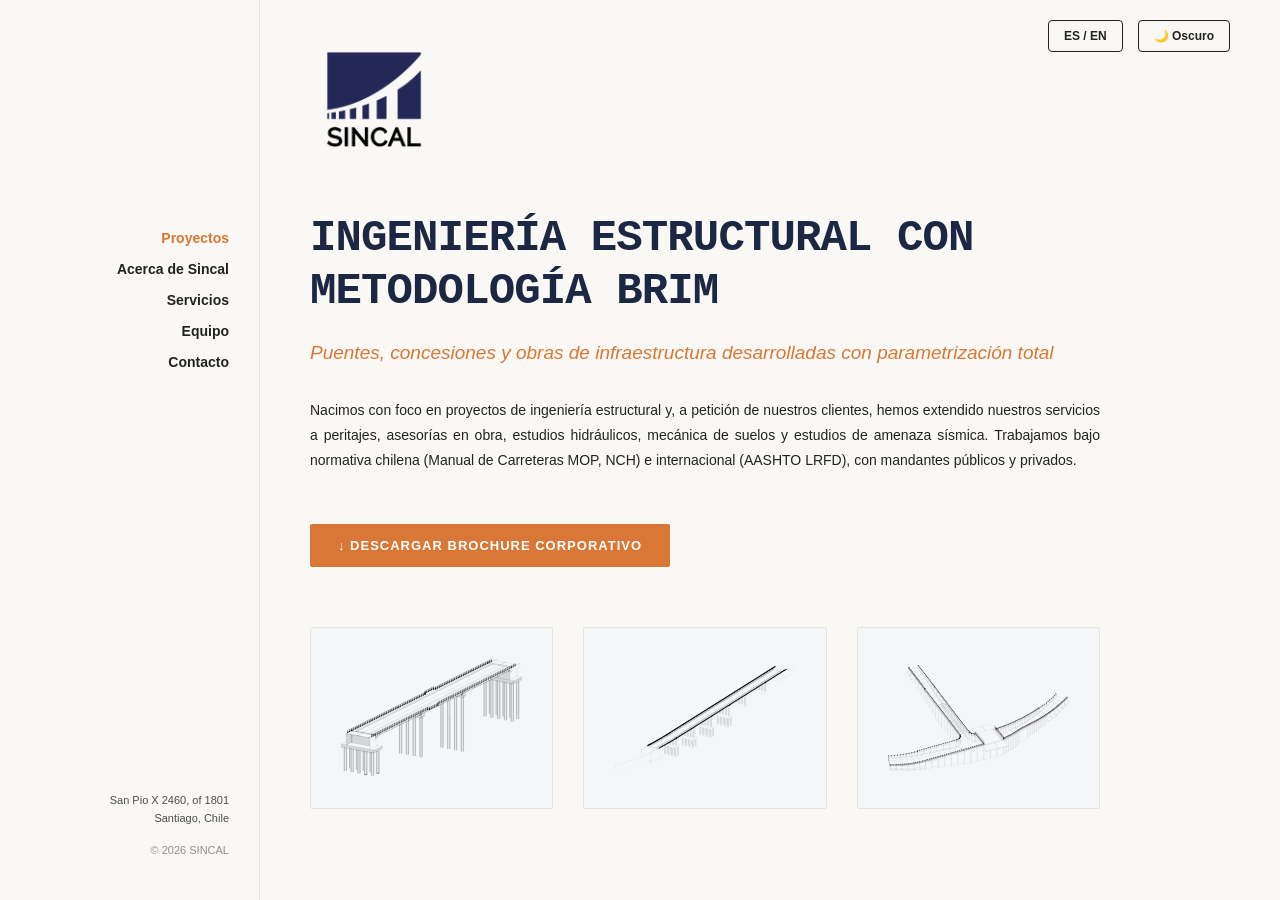
==== index.html @ b27a0371 "Actualiza recursos estáticos en caché" ====
<!DOCTYPE html>
<html lang="es">
<head>
    <meta charset="UTF-8">
    <meta name="viewport" content="width=device-width, initial-scale=1.0">
    <title>SINCAL – Ingeniería</title>
    <link rel="stylesheet" href="styles.css?v=20260826-3">
    <link rel="icon" type="image/png" href="Sincal.png">

    <style>
        /* Botón Brochure */
        .btn-descarga {
            display: inline-flex;
            align-items: center;
            background-color: var(--color-acento);
            color: white;
            padding: 14px 28px;
            text-decoration: none;
            font-weight: 600;
            font-size: 13px;
            border-radius: 2px;
            transition: all 0.3s ease;
            margin-top: 15px;
            text-transform: uppercase;
            letter-spacing: 1px;
        }
        .btn-descarga:hover {
            background-color: var(--color-principal);
            color: white;
            transform: translateY(-3px);
            box-shadow: 0 6px 15px rgba(0,0,0,0.15);
        }

        /* 1. Tarjetas de Proyectos */
        .proyecto-card img {
            background-color: #f4f6f8; 
            cursor: zoom-in; 
            transition: opacity 0.3s ease;
            padding: 30px; 
            box-sizing: border-box; 
            object-fit: contain; 
        }
        .proyecto-card img:hover {
            opacity: 0.85;
        }

        /* 2. Estilos del Modal (Lightbox) */
        .modal-visor {
            display: none; 
            position: fixed; 
            z-index: 9999; 
            left: 0; 
            top: 0; 
            width: 100%; 
            height: 100%; 
            background-color: rgba(0, 0, 0, 0.85); 
            backdrop-filter: blur(4px);
            align-items: center;
            justify-content: center;
        }
        
        .modal-contenido-svg {
            width: 90%;
            max-width: 1400px;
            height: 85vh;
            background-color: #f4f6f8; 
            border-radius: 4px;
            padding: 40px;
            box-shadow: 0 10px 25px rgba(0,0,0,0.5);
            display: flex;
            align-items: center;
            justify-content: center;
            overflow: hidden; 
            position: relative; 
        }
        
        @keyframes fadeElegante {
            from { opacity: 0; }
            to { opacity: 1; }
        }

        /* Contenedor SVG */
        #contenedor-svg-inyeccion {
            width: 100%;
            height: 100%;
            display: flex;
            align-items: center;
            justify-content: center;
        }

        #contenedor-svg-inyeccion svg, 
        #contenedor-svg-inyeccion img {
            width: 100%;
            height: 100%;
            opacity: 0; 
            animation: fadeElegante 0.8s ease-in-out forwards;
            cursor: grab; 
        }

        /* --- 3. PANEL DE ESPECIFICACIONES TÉCNICAS --- */
        .specs-panel {
            position: absolute;
            left: 0;
            top: 0;
            bottom: 0;
            width: 35%; 
            background: linear-gradient(to right, #f4f6f8 0%, #f4f6f8 70%, rgba(244, 246, 248, 0) 100%);
            z-index: 10;
            padding: 50px 40px;
            box-sizing: border-box;
            border-top-left-radius: 4px;
            border-bottom-left-radius: 4px;
            display: flex;
            flex-direction: column;
            pointer-events: none; 
        }

        .specs-content {
            pointer-events: auto; 
            max-width: 85%; 
            color: #1C2843;
            font-family: var(--font-sans);
            display: flex;
            flex-direction: column;
            height: 100%;
        }

        .specs-content h3 {
            margin: 0 0 20px 0;
            font-size: 1.25rem;
            text-transform: uppercase;
            letter-spacing: 0.5px;
            border-bottom: 2px solid var(--color-acento);
            padding-bottom: 8px;
            flex-shrink: 0; 
        }

        /* Zona de desplazamiento invisible */
        .specs-scroll-area {
            flex-grow: 1; 
            overflow-y: auto; 
            padding-right: 15px; 
            scrollbar-width: none; 
            -ms-overflow-style: none; 
        }

        .specs-scroll-area::-webkit-scrollbar {
            display: none;
        }

        .specs-list {
            list-style: none;
            padding: 0;
            margin: 0;
        }

        .specs-list li {
            margin-bottom: 12px;
            font-size: 0.9rem;
            line-height: 1.5;
            border-bottom: 1px dashed rgba(28, 40, 67, 0.1);
            padding-bottom: 6px;
        }

        .specs-list strong {
            color: var(--color-acento);
        }

        /* INSTRUCCIÓN DE ZOOM */
        .instruccion-zoom {
            position: absolute;
            bottom: 30px;
            left: calc(35% + 32.5%); 
            transform: translateX(-50%);
            font-family: var(--font-sans);
            font-size: 12px;
            text-align: center; 
            color: var(--color-principal); 
            opacity: 0.75; 
            pointer-events: none; 
            z-index: 15;
            display: none; 
        }

        /* --- NUEVO: FLECHAS DE GALERÍA --- */
        .nav-arrow {
            position: fixed;
            top: 50%;
            transform: translateY(-50%);
            background: transparent;
            color: #f1f1f1;
            border: none;
            font-size: 60px;
            cursor: pointer;
            z-index: 10000;
            transition: color 0.3s ease, transform 0.3s ease;
            padding: 20px;
        }
        .nav-arrow:hover {
            color: var(--color-acento);
            transform: translateY(-50%) scale(1.1);
        }
        .prev-arrow { left: 2%; }
        .next-arrow { right: 2%; }

        /* UI Textos */
        .cargando-texto {
            font-family: var(--font-sans);
            color: #1C2843;
            font-weight: 600;
            font-size: 1.2rem;
            animation: pulse 1s infinite alternate;
        }
        @keyframes pulse {
            from { opacity: 0.5; }
            to { opacity: 1; }
        }

        .cerrar-modal {
            position: absolute;
            top: 20px;
            right: 35px;
            color: #f1f1f1;
            font-size: 40px;
            font-weight: 600;
            cursor: pointer;
            background: transparent;
            border: 0;
            padding: 0;
            line-height: 1;
            transition: 0.3s;
            z-index: 10000;
        }
        .cerrar-modal:hover {
            color: var(--color-acento);
        }

        @media (max-width: 650px) {
            .modal-contenido-svg {
                width: 100%;
                height: 100dvh;
                padding: 16px;
                border-radius: 0;
            }

            #contenedor-svg-inyeccion {
                align-items: flex-start;
                padding-top: 40px;
            }

            #contenedor-svg-inyeccion svg,
            #contenedor-svg-inyeccion img {
                height: 55%;
            }

            .specs-panel {
                height: 42%;
                padding: 18px 16px;
            }

            .specs-content h3 {
                font-size: 1rem;
                margin-bottom: 10px;
            }

            .nav-arrow {
                top: 36%;
                font-size: 34px;
                padding: 8px;
            }

            .cerrar-modal {
                top: 12px;
                right: 18px;
                font-size: 34px;
            }
        }
    </style>
</head>
<body>

    <div class="top-controls">
        <button class="btn-control" id="lang-toggle">ES / EN</button>
        <button class="btn-control" id="theme-toggle">🌙 Oscuro</button>
    </div>

    <aside class="sidebar">
        <div class="sidebar-top">
            <!-- NUEVO BOTÓN HAMBURGUESA -->
            <button class="hamburger-btn" id="btn-hamburger">☰ MENÚ</button>
            
            <nav>
                <ul id="menu-principal">
                    <li><a href="index.html" class="activo" data-es="Proyectos" data-en="Projects">Proyectos</a></li>
                    <li><a href="acerca.html" data-es="Acerca de Sincal" data-en="About Sincal">Acerca de Sincal</a></li>
                    <li><a href="servicios.html" data-es="Servicios" data-en="Services">Servicios</a></li>
                    <li><a href="equipo.html" data-es="Equipo" data-en="Team">Equipo</a></li>
                    <li><a href="contacto.html" data-es="Contacto" data-en="Contact">Contacto</a></li>
                </ul>
            </nav>
        </div>
        
        <div class="sidebar-bottom">
            <p data-es="San Pio X 2460, of 1801<br>Santiago, Chile" data-en="2460 San Pio X, Suite 1801<br>Santiago, Chile">San Pio X 2460, of 1801<br>Santiago, Chile</p>
            <p class="copyright">&copy; 2026 SINCAL</p>
        </div>
    </aside>

    <main class="contenido-principal">
        <div class="logo-container" id="proyectos">
            <a href="index.html">
                <img src="Sincal.png" alt="Logo SINCAL" class="logo-main">
            </a>
        </div>

        <section class="home-intro">
            <h2 data-es="Ingeniería estructural con metodología BrIM" data-en="Structural engineering with BrIM methodology">Ingeniería estructural con metodología BrIM</h2>
            <p class="bajada" data-es="Puentes, concesiones y obras de infraestructura desarrolladas con parametrización total" data-en="Bridges, concessions, and infrastructure works developed with total parameterization">Puentes, concesiones y obras de infraestructura desarrolladas con parametrización total</p>
            <p data-es="Nacimos con foco en proyectos de ingeniería estructural y, a petición de nuestros clientes, hemos extendido nuestros servicios a peritajes, asesorías en obra, estudios hidráulicos, mecánica de suelos y estudios de amenaza sísmica. Trabajamos bajo normativa chilena (Manual de Carreteras MOP, NCH) e internacional (AASHTO LRFD), con mandantes públicos y privados." data-en="We were born with a focus on structural engineering projects and, at the request of our clients, we have extended our services to expert reports, on-site consulting, hydraulic studies, soil mechanics, and seismic hazard studies. We work under Chilean (MOP Highway Manual, NCH) and international (AASHTO LRFD) regulations, with public and private clients.">Nacimos con foco en proyectos de ingeniería estructural y, a petición de nuestros clientes, hemos extendido nuestros servicios a peritajes, asesorías en obra, estudios hidráulicos, mecánica de suelos y estudios de amenaza sísmica. Trabajamos bajo normativa chilena (Manual de Carreteras MOP, NCH) e internacional (AASHTO LRFD), con mandantes públicos y privados.</p>
            <div style="margin-top: 35px; margin-bottom: 20px;">
                <a href="brochure.pdf" target="_blank" rel="noopener noreferrer" class="btn-descarga"><span data-es="↓ Descargar Brochure Corporativo" data-en="↓ Download Corporate Brochure">↓ Descargar Brochure Corporativo</span></a>
            </div>
        </section>

        <section><div class="grid-proyectos" id="contenedor-proyectos"></div></section>
    </main>

    <div id="visor-proyectos" class="modal-visor" role="dialog" aria-modal="true" aria-label="Visor de proyectos">
        <button class="cerrar-modal" id="btn-cerrar-modal" type="button" aria-label="Cerrar visor">&times;</button>
        
        <button class="nav-arrow prev-arrow" id="btn-prev" type="button" aria-label="Proyecto anterior">&#10094;</button>
        <button class="nav-arrow next-arrow" id="btn-next" type="button" aria-label="Proyecto siguiente">&#10095;</button>

        <div class="modal-contenido-svg">
            <div id="contenedor-svg-inyeccion"></div>
            
            <div class="specs-panel" id="specs-panel">
                <div class="specs-content" id="specs-content-area">
                    <h3 data-es="ESPECIFICACIONES TÉCNICAS" data-en="TECHNICAL SPECIFICATIONS">ESPECIFICACIONES TÉCNICAS</h3>
                    <div class="specs-scroll-area">
                        <ul class="specs-list" id="lista-especificaciones">
                        </ul>
                    </div>
                </div>
            </div>

            <div class="instruccion-zoom" id="instruccion-zoom">
                <span data-es="(Acercar con la rueda del mouse y mover manteniendo presionado el click izquierdo)" data-en="(Zoom in with mouse wheel and pan by holding down left click)">(Acercar con la rueda del mouse y mover manteniendo presionado el click izquierdo)</span>
            </div>
            
        </div>
    </div>

    <script>
        // MODO OSCURO CON MEMORIA
        const themeToggleBtn = document.getElementById('theme-toggle');
        const body = document.body;
        if (localStorage.getItem('theme') === 'dark') { body.classList.add('dark-mode'); themeToggleBtn.innerHTML = '☀️ Claro'; }
        themeToggleBtn.addEventListener('click', () => { body.classList.toggle('dark-mode'); localStorage.setItem('theme', body.classList.contains('dark-mode') ? 'dark' : 'light'); themeToggleBtn.innerHTML = body.classList.contains('dark-mode') ? '☀️ Claro' : '🌙 Oscuro'; });

        // IDIOMA CON MEMORIA
        const langToggleBtn = document.getElementById('lang-toggle');
        let currentLang = localStorage.getItem('lang') || 'es';
        function aplicarIdioma(lang) {
            langToggleBtn.innerHTML = lang === 'en' ? 'EN / ES' : 'ES / EN';
            document.querySelectorAll('[data-es][data-en]').forEach(el => { el.innerHTML = el.getAttribute(`data-${lang}`); });
        }
        aplicarIdioma(currentLang);
        langToggleBtn.addEventListener('click', () => { currentLang = currentLang === 'es' ? 'en' : 'es'; localStorage.setItem('lang', currentLang); aplicarIdioma(currentLang); cargarProyectos(); });

        // --- SISTEMA DE ZOOM DINÁMICO Y PANEO ---
        let zoomScale = 0.63;
        let isDragging = false;
        let startX, startY, translateX = 100, translateY = 0;
        
        // --- VARIABLES GLOBALES DE GALERÍA ---
        let proyectosGlobales = [];
        let indiceActual = 0;

        function resetZoom() {
            zoomScale = 0.63;
            translateX = 100;
            translateY = 0;
        }
        
        const modal = document.getElementById('visor-proyectos');
        const contenedorSvg = document.getElementById('contenedor-svg-inyeccion');
        const specsPanel = document.getElementById('specs-panel');
        const listaSpecs = document.getElementById('lista-especificaciones');
        const instruccionZoom = document.getElementById('instruccion-zoom');
        const btnCerrar = document.getElementById('btn-cerrar-modal');
        const btnPrev = document.getElementById('btn-prev');
        const btnNext = document.getElementById('btn-next');

        // Aislar scroll del panel lateral
        const specsContentArea = document.getElementById('specs-content-area');
        specsContentArea.addEventListener('wheel', (e) => { e.stopPropagation(); });

        // Evento rueda para zoom dinámico hacia la posición del ratón
        contenedorSvg.addEventListener('wheel', (e) => {
            e.preventDefault(); 
            const elemento = contenedorSvg.firstElementChild;
            if (!elemento || elemento.tagName === 'SPAN') return;
            const rect = contenedorSvg.getBoundingClientRect();
            const centerX = rect.left + rect.width / 2, centerY = rect.top + rect.height / 2;
            const mouseX = e.clientX - centerX, mouseY = e.clientY - centerY;
            const pointX = (mouseX - translateX) / zoomScale, pointY = (mouseY - translateY) / zoomScale;
            let newScale = zoomScale + (e.deltaY > 0 ? -0.15 : 0.15);
            newScale = Math.max(0.3, Math.min(newScale, 20)); 
            if (newScale !== zoomScale) {
                zoomScale = newScale;
                translateX = mouseX - pointX * zoomScale; translateY = mouseY - pointY * zoomScale;
                elemento.style.transform = `translate(${translateX}px, ${translateY}px) scale(${zoomScale})`;
            }
        }, { passive: false });

        // Arrastre manual (Paneo)
        contenedorSvg.addEventListener('mousedown', (e) => {
            const elemento = contenedorSvg.firstElementChild;
            if (!elemento || elemento.tagName === 'SPAN') return;
            isDragging = true; startX = e.clientX - translateX; startY = e.clientY - translateY;
            elemento.style.cursor = 'grabbing';
        });
        window.addEventListener('mouseup', () => { isDragging = false; const el = contenedorSvg.firstElementChild; if (el && el.tagName !== 'SPAN') el.style.cursor = 'grab'; });
        window.addEventListener('mousemove', (e) => {
            if (!isDragging) return;
            const elemento = contenedorSvg.firstElementChild;
            if (!elemento || elemento.tagName === 'SPAN') return;
            e.preventDefault();
            translateX = e.clientX - startX; translateY = e.clientY - startY;
            elemento.style.transform = `translate(${translateX}px, ${translateY}px) scale(${zoomScale})`;
        });

        function crearMensaje(contenedor, mensaje, clase = '') {
            contenedor.replaceChildren();
            const elemento = document.createElement('span');
            elemento.className = clase;
            elemento.textContent = mensaje;
            contenedor.append(elemento);
            return elemento;
        }

        function crearEspecificacion(texto) {
            const item = document.createElement('li');
            const separador = texto.indexOf(':');
            if (separador > -1) {
                const clave = document.createElement('strong');
                clave.textContent = `${texto.slice(0, separador).trim()}:`;
                item.append(clave, ` ${texto.slice(separador + 1).trim()}`);
            } else {
                item.textContent = texto;
            }
            return item;
        }

        function esRutaProyectoValida(ruta) {
            return typeof ruta === 'string'
                && /^img\/finalizados\/[\w .-]+\.(svg|png|jpe?g|webp)$/i.test(ruta);
        }

        // LÓGICA RECEPTORA: AHORA RECIBE EL ÍNDICE DEL PROYECTO
        async function abrirVisor(index) {
            indiceActual = index;
            const proyecto = proyectosGlobales[index];
            const rutaImagen = proyecto.imagen;
            const esVectorial = rutaImagen.toLowerCase().endsWith('.svg');
            
            // Lógica de visualización de botones (Oculta extremos)
            btnPrev.style.display = indiceActual > 0 ? 'block' : 'none';
            btnNext.style.display = indiceActual < proyectosGlobales.length - 1 ? 'block' : 'none';

            resetZoom(); 
            modal.style.display = 'flex';
            
            if (esVectorial) {
                specsPanel.style.display = 'flex';
                instruccionZoom.style.display = 'block'; 
                crearMensaje(
                    contenedorSvg,
                    currentLang === 'en' ? 'Loading technical drawing...' : 'Cargando plano técnico...',
                    'cargando-texto'
                );
                const rutaTxt = rutaImagen.replace('img', 'txt').replace('.svg', '.txt');
                listaSpecs.replaceChildren();

                try {
                    const resTxt = await fetch(rutaTxt);
                    if (resTxt.ok) {
                        const textoRaw = await resTxt.text();
                        const lineas = textoRaw.split('\n');
                        const items = lineas
                            .map(linea => linea.trim())
                            .filter(Boolean)
                            .map(crearEspecificacion);
                        listaSpecs.replaceChildren(...items);
                    } else {
                        listaSpecs.replaceChildren(crearEspecificacion('Ficha técnica no disponible.'));
                    }
                } catch (e) {
                    listaSpecs.replaceChildren(crearEspecificacion('Error al enlazar datos BrIM.'));
                }

                // Los SVG se cargan como imagen, sin inyectar contenido externo en el DOM.
                try {
                    const imagen = document.createElement('img');
                    imagen.src = rutaImagen;
                    imagen.alt = proyectosGlobales[index][currentLang === 'en' ? 'titulo_en' : 'titulo_es'] || '';
                    imagen.style.transform = esVectorial
                        ? 'translate(' + translateX + 'px, ' + translateY + 'px) scale(' + zoomScale + ')'
                        : 'translate(0px, 0px) scale(1)';
                    contenedorSvg.replaceChildren(imagen);
                } catch (error) { 
                    crearMensaje(contenedorSvg, 'Error al renderizar dibujo vectorial.');
                }

            } else { 
                specsPanel.style.display = 'none';
                instruccionZoom.style.display = 'none'; 
                const imagen = document.createElement('img');
                imagen.src = rutaImagen;
                imagen.alt = proyectosGlobales[index][currentLang === 'en' ? 'titulo_en' : 'titulo_es'] || '';
                imagen.style.transform = 'translate(0px, 0px) scale(1)';
                contenedorSvg.replaceChildren(imagen);
            }
        }

        // CONTROL DE GALERÍA (BOTONES Y TECLADO)
        function navegarProyecto(direccion) {
            const nuevoIndice = indiceActual + direccion;
            if (nuevoIndice >= 0 && nuevoIndice < proyectosGlobales.length) {
                abrirVisor(nuevoIndice);
            }
        }

        document.addEventListener('keydown', (e) => {
            if (modal.style.display === 'flex') {
                if (e.key === 'ArrowLeft') navegarProyecto(-1);
                if (e.key === 'ArrowRight') navegarProyecto(1);
                if (e.key === 'Escape') cerrarModal();
            }
        });

        function cerrarModal() {
            modal.style.display = 'none'; 
            contenedorSvg.replaceChildren();
            instruccionZoom.style.display = 'none';
        }

        btnCerrar.addEventListener('click', cerrarModal);
        btnPrev.addEventListener('click', () => navegarProyecto(-1));
        btnNext.addEventListener('click', () => navegarProyecto(1));
        modal.onclick = function(e) { 
            if (e.target === modal) cerrarModal(); 
        }

        // Mapeo asíncrono desde el JSON (Simplificado)
        async function cargarProyectos() {
            try {
                const respuesta = await fetch('proyectos.json?v=20260826-3');
                if (!respuesta.ok) throw new Error(`HTTP ${respuesta.status}`);
                const proyectos = await respuesta.json();
                if (!Array.isArray(proyectos)) throw new Error('Formato de proyectos inválido');
                const contenedor = document.getElementById('contenedor-proyectos');
                contenedor.replaceChildren();
                
                const propTitulo = currentLang === 'en' ? 'titulo_en' : 'titulo_es';
                const filtrados = proyectos.filter(p => p.estado === 'finalizados' && esRutaProyectoValida(p.imagen));
                
                proyectosGlobales = filtrados; // Guardamos en memoria para la navegación

                filtrados.forEach((proyecto, index) => {
                    const tarjeta = document.createElement('article');
                    tarjeta.className = 'proyecto-card';
                    const imagen = document.createElement('img');
                    imagen.src = proyecto.imagen;
                    imagen.alt = proyecto[propTitulo] || '';
                    imagen.loading = 'lazy';
                    imagen.addEventListener('click', () => abrirVisor(index));
                    const info = document.createElement('div');
                    info.className = 'proyecto-info';
                    const titulo = document.createElement('h3');
                    titulo.textContent = proyecto[propTitulo] || '';
                    info.append(titulo);
                    tarjeta.append(imagen, info);
                    contenedor.append(tarjeta);
                });
            } catch (e) { console.error("Error en mapeo de proyectos:", e); }
        }
        
        cargarProyectos();

        // --- MENÚ HAMBURGUESA ---
        const btnHamburger = document.getElementById('btn-hamburger');
        const menuPrincipal = document.getElementById('menu-principal');

        if(btnHamburger) {
            btnHamburger.addEventListener('click', () => {
                menuPrincipal.classList.toggle('abierto');
                // Cambia el texto del botón al abrir/cerrar
                if(menuPrincipal.classList.contains('abierto')) {
                    btnHamburger.innerHTML = '✕ CERRAR';
                } else {
                    btnHamburger.innerHTML = '☰ MENÚ';
                }
            });
        }
    </script>
</body>
</html>
---- styles.css ----
/* Reseteo básico */
* {
    margin: 0;
    padding: 0;
    box-sizing: border-box;
}

/* Variables de Color - Por defecto Modo Claro (Blanco Hueso) */
:root {
    --font-sans: "Helvetica Neue", Helvetica, Arial, sans-serif;
    --font-titulos: Consolas, "Courier New", monospace;
    --color-principal: #1C2843; 
    --color-resplandor: rgba(28, 40, 67, 0.4); 
    --color-fondo: #F9F8F4; 
    --color-superficie: #F9F8F4; 
    --color-texto: #222222;
    --color-borde: #E5E4DF;
    --color-acento: #d97736; 
}

/* Variables Modo Oscuro */
body.dark-mode {
    --color-principal: #5A88C2; 
    --color-resplandor: rgba(90, 136, 194, 0.6);
    --color-fondo: #121212;
    --color-superficie: #121212;
    --color-texto: #E0E0E0;
    --color-borde: #333333;
    --color-acento: #e59762; 
}

body {
    font-family: var(--font-sans);
    font-size: 14px;
    font-weight: 400;
    -webkit-font-smoothing: antialiased;
    -moz-osx-font-smoothing: grayscale;

    background-color: var(--color-fondo);
    color: var(--color-texto);
    display: flex;
    transition: background-color 0.4s, color 0.4s;
    scroll-behavior: smooth;
}

/* EFECTO DE ILUMINACIÓN EN TEXTOS */
a:hover, h3:hover, li:hover, .sidebar-bottom p:hover {
    color: var(--color-principal);
    text-shadow: 0 0 8px var(--color-resplandor);
    transition: all 0.3s ease;
}

/* --- BOTONES SUPERIORES --- */
.top-controls {
    position: fixed;
    top: 20px;
    right: 50px;
    display: flex;
    gap: 15px;
    z-index: 200;
}

.btn-control {
    background-color: transparent;
    border: 1px solid var(--color-texto);
    color: var(--color-texto);
    font-family: var(--font-sans);
    font-size: 12px;
    font-weight: 600;
    padding: 8px 15px;
    border-radius: 4px;
    cursor: pointer;
    transition: all 0.3s ease;
}

.btn-control:hover {
    background-color: var(--color-principal);
    color: white;
    border-color: var(--color-principal);
}

/* --- MENÚ LATERAL (SIDEBAR) --- */
.sidebar {
    width: 260px;
    height: 100vh;
    background-color: var(--color-superficie);
    border-right: 1px solid var(--color-borde);
    position: fixed;
    top: 0;
    left: 0;
    display: flex;
    flex-direction: column;
    justify-content: space-between;
    padding: 230px 30px 40px 30px; 
    z-index: 100;
    transition: background-color 0.4s, border-color 0.4s;
}

.sidebar nav ul {
    list-style: none;
    display: flex;
    flex-direction: column;
    gap: 15px;
    text-align: right;
}

.sidebar nav a {
    color: var(--color-texto);
    text-decoration: none;
    font-size: 14px;
    font-weight: 600;
    transition: all 0.3s ease;
}

.submenu {
    display: flex;
    flex-direction: column;
    gap: 10px;
    margin-top: 10px;
    padding-right: 10px;
    border-right: 2px solid var(--color-borde);
}

.submenu a {
    font-size: 12px !important;
    font-weight: 400 !important;
}

.sidebar-bottom {
    font-size: 11px;
    text-align: right;
    line-height: 1.6;
    color: var(--color-texto);
    opacity: 0.8;
}

.copyright {
    margin-top: 15px;
    opacity: 0.6;
}

/* --- ESTADO ACTIVO DEL MENÚ --- */
.sidebar nav a.activo {
    color: var(--color-acento); 
}

.sidebar nav a.activo:hover {
    color: var(--color-acento);
    text-shadow: 0 0 8px rgba(217, 119, 54, 0.4); 
}

/* --- CONTENIDO PRINCIPAL --- */
.contenido-principal {
    margin-left: 260px; 
    width: calc(100% - 260px);
    padding: 80px 180px 50px 50px;
}

/* --- LOGO --- */
.logo-container {
    height: 72px; 
    margin-bottom: 60px; 
    display: flex;
    align-items: flex-end;
}

.logo-main {
    max-height: 100%;
    width: 128px; 
    object-fit: contain;
    transition: filter 0.4s ease;
}

body.dark-mode .logo-main {
    filter: brightness(0) invert(1);
}

/* --- INTRODUCCIÓN HOME --- */
.home-intro {
    max-width: 850px;
    margin-bottom: 60px;
}

.home-intro h2 {
    font-size: 44px; /* Título el doble de grande (de 22px a 44px) */
    color: var(--color-principal);
    margin-bottom: 20px;
    line-height: 1.2; /* Títulos grandes requieren menor interlineado */
    text-transform: uppercase; /* Fuerza el texto a MAYÚSCULAS completas */
    font-weight: 700;
}

.home-intro p {
    font-size: 14px;
    color: var(--color-texto);
    line-height: 1.8;
    margin-bottom: 20px;
    text-align: justify;
}

/* Estilo exclusivo para la bajada del Home */
.home-intro .bajada {
    font-size: 19px; /* Aumentado un 33% aprox. (de 14px a 19px) */
    font-style: italic;
    color: var(--color-acento); /* Pinta la bajada en naranjo corporativo */
    line-height: 1.6;
    margin-bottom: 30px;
    text-align: left;
    font-weight: 500;
}

/* Jerarquía tipográfica Helvetica */
h1, h2, h3, h4, h5, h6 {
    font-family: var(--font-titulos);
}

h1, h2 {
    font-weight: 700;
    letter-spacing: -0.02em;
}

h3, h4, h5, h6 {
    font-weight: 600;
}

button, .btn-descarga, .btn-contacto, .btn-proyecto, .hamburger-btn {
    font-family: var(--font-sans);
    font-weight: 600;
}

/* --- SECCIONES DE TEXTO --- */
.seccion-texto {
    margin-bottom: 100px; 
}

.encabezado-seccion {
    margin-bottom: 40px;
    border-bottom: 1px solid var(--color-borde);
    padding-bottom: 20px;
}

.encabezado-seccion h1 {
    color: var(--color-principal);
    font-size: 26px;
    margin-bottom: 10px;
}

.acerca-contenido {
    max-width: 850px;
    margin-bottom: 50px;
}

.acerca-contenido p {
    font-size: 14px;
    line-height: 1.8;
    margin-bottom: 20px;
    color: var(--color-texto);
    text-align: justify;
}

/* --- FICHA TÉCNICA (Acerca de) --- */
.ficha-tecnica {
    max-width: 850px;
    margin-bottom: 60px;
    border-top: 1px solid var(--color-borde);
}

.ficha-item {
    border-bottom: 1px solid var(--color-borde);
    padding: 15px 0;
}

.ficha-label {
    font-size: 11px;
    text-transform: uppercase;
    letter-spacing: 1.5px;
    color: var(--color-texto);
    opacity: 0.6;
    margin-bottom: 6px;
}

.ficha-valor {
    font-size: 15px;
    color: var(--color-principal);
}

/* --- CUADRÍCULAS DE TARJETAS --- */
.grid-pilares, .grid-servicios-principales {
    display: grid;
    grid-template-columns: repeat(3, 1fr);
    gap: 30px;
    margin-bottom: 50px;
}

.pilar-card, .servicio-card {
    padding: 30px;
    border: 1px solid var(--color-borde);
    border-top: 3px solid var(--color-principal); 
    background-color: var(--color-superficie);
    border-radius: 2px;
}

.servicio-numero, .servicio-letra {
    font-size: 14px;
    color: var(--color-acento); 
    margin-bottom: 10px;
    font-weight: bold;
}

.pilar-card h3, .servicio-card h3 {
    color: var(--color-principal);
    font-size: 16px;
    margin-bottom: 12px;
}

.pilar-card p, .servicio-card p {
    font-size: 13px;
    line-height: 1.6;
    color: var(--color-texto);
    opacity: 0.9;
}

/* --- CUADRÍCULA SERVICIOS SECUNDARIOS --- */
.grid-servicios-secundarios {
    display: grid;
    grid-template-columns: repeat(2, 1fr);
    gap: 40px 30px;
    margin-bottom: 60px;
    border-top: 1px solid var(--color-borde);
    padding-top: 50px;
}

.servicio-secundario-item h3 {
    color: var(--color-principal);
    font-size: 16px;
    margin-bottom: 10px;
}

.servicio-secundario-item p {
    font-size: 13px;
    line-height: 1.6;
    color: var(--color-texto);
    opacity: 0.9;
}

/* --- BLOQUE TIPOLOGÍAS ESTRUCTURALES --- */
.bloque-tipologias {
    background-color: var(--color-borde);
    border-left: 4px solid var(--color-principal);
    padding: 25px 30px;
    margin-bottom: 50px;
    border-radius: 0 2px 2px 0;
}

.tipologias-titulo {
    font-size: 11px;
    text-transform: uppercase;
    letter-spacing: 1.5px;
    color: var(--color-texto);
    opacity: 0.8;
    margin-bottom: 15px;
}

.tipologias-texto {
    font-size: 14px;
    line-height: 1.6;
    color: var(--color-texto);
}

/* --- METODOLOGÍA BrIM (Servicios) --- */
.bloque-metodologia {
    margin-top: 80px;
    border-top: 1px solid var(--color-borde);
    padding-top: 60px;
}

.bloque-metodologia h2 {
    font-size: 36px;
    color: var(--color-principal);
    line-height: 1.2;
    margin-bottom: 20px;
    font-weight: bold;
}

.metodologia-subtitulo {
    font-size: 16px;
    color: var(--color-texto);
    line-height: 1.6;
    margin-bottom: 40px;
    max-width: 800px;
}

.destacado-metodologia {
    background-color: var(--color-principal);
    color: white;
    padding: 30px;
    border-left: 6px solid var(--color-acento);
    margin-bottom: 40px;
    border-radius: 2px;
}

.destacado-metodologia p {
    font-size: 18px;
    margin: 0;
}

.destacado-metodologia .texto-acento {
    color: var(--color-acento);
}

/* --- CORRECCIÓN DIAGRAMA SVG --- */
.diagrama-container {
    background-color: var(--color-superficie);
    padding: 10px; 
    text-align: center;
    border: 1px solid var(--color-borde);
    margin-bottom: 40px;
    border-radius: 2px;
    width: 100%; 
    display: flex;
    justify-content: center;
    align-items: center;
}

.diagrama-img {
    max-width: 100%;
    width: 100%; 
    height: auto; 
    opacity: 0.8; 
    display: block; 
}

.grid-metodologia {
    display: grid;
    grid-template-columns: repeat(3, 1fr);
    gap: 30px;
    margin-bottom: 40px;
}

.metodologia-card {
    padding: 30px;
    border: 1px solid var(--color-borde);
    background-color: var(--color-fondo);
    border-radius: 2px;
}

.metodologia-label {
    font-size: 11px;
    color: var(--color-acento);
    text-transform: uppercase;
    letter-spacing: 1.5px;
    margin-bottom: 15px;
    font-weight: bold;
}

.metodologia-card h3 {
    font-size: 18px;
    color: var(--color-principal);
    margin-bottom: 15px;
}

.metodologia-card p {
    font-size: 13px;
    line-height: 1.6;
    color: var(--color-texto);
}

.banner-pioneros {
    display: flex;
    align-items: center;
    border: 1px solid var(--color-borde);
    border-left: 4px solid var(--color-acento);
    padding: 25px 30px;
    background-color: var(--color-superficie);
    gap: 30px;
}

.pioneros-label {
    font-size: 12px;
    color: var(--color-acento);
    font-weight: bold;
    text-transform: uppercase;
    letter-spacing: 1.5px;
    white-space: nowrap;
}

.pioneros-texto {
    font-size: 14px;
    line-height: 1.6;
    color: var(--color-texto);
}

/* --- NUEVA SECCIÓN: HERRAMIENTAS PROPIAS I+D --- */
.bloque-herramientas {
    margin-top: 80px;
    border-top: 1px solid var(--color-borde);
    padding-top: 60px;
}

.bloque-herramientas h2 {
    font-size: 36px;
    color: var(--color-principal);
    line-height: 1.2;
    margin-bottom: 20px;
    font-weight: bold;
}

.grid-herramientas {
    display: grid;
    grid-template-columns: 1fr 1fr;
    gap: 30px;
    margin-bottom: 40px;
}

.herramienta-card {
    padding: 40px;
    border: 1px solid var(--color-borde);
    background-color: var(--color-superficie);
    position: relative;
}

.herramienta-badge {
    position: absolute;
    top: -15px;
    left: 40px;
    background-color: var(--color-principal);
    color: white;
    padding: 5px 15px;
    font-size: 11px;
    font-weight: bold;
    letter-spacing: 1.5px;
}

.herramienta-card h3 {
    font-size: 22px;
    color: var(--color-principal);
    margin-bottom: 10px;
    margin-top: 10px;
}

.herramienta-tech {
    color: var(--color-acento);
    font-size: 13px;
    margin-bottom: 20px;
    font-weight: bold;
}

.herramienta-desc {
    font-size: 14px;
    line-height: 1.6;
    color: var(--color-texto);
    margin-bottom: 25px;
}

.herramienta-lista {
    list-style-type: none;
    padding-left: 0;
}

.herramienta-lista li {
    position: relative;
    padding-left: 15px;
    font-size: 13px;
    line-height: 1.6;
    color: var(--color-texto);
    margin-bottom: 10px;
    opacity: 0.9;
}

.herramienta-lista li::before {
    content: "•";
    color: var(--color-principal);
    position: absolute;
    left: 0;
    font-weight: bold;
}

.banner-freecad {
    background-color: var(--color-superficie);
    border: 1px solid var(--color-borde);
    padding: 25px 30px;
    margin-bottom: 40px;
    width: 100%; 
    box-sizing: border-box; 
}

.banner-freecad p {
    font-size: 14px;
    line-height: 1.6;
    color: var(--color-texto);
    word-wrap: break-word; 
    white-space: normal;   
}

.banner-freecad strong {
    color: var(--color-principal);
}

.grid-metricas {
    display: grid;
    grid-template-columns: repeat(4, 1fr);
    gap: 20px;
    margin-bottom: 60px;
}

.metrica-card {
    background-color: var(--color-principal);
    padding: 30px 20px;
    text-align: center;
    border-radius: 2px;
}

.metrica-valor {
    color: var(--color-acento);
    font-size: 32px;
    margin-bottom: 15px;
}

.metrica-label {
    color: white;
    font-size: 11px;
    line-height: 1.5;
    text-transform: uppercase;
    letter-spacing: 1.5px;
    opacity: 0.9;
}

/* --- CUADRÍCULA PROYECTOS --- */
.grid-proyectos {
    display: grid;
    grid-template-columns: repeat(3, 1fr);
    gap: 30px;
}

.proyecto-card {
    position: relative;
    border-radius: 2px;
    overflow: hidden;
    aspect-ratio: 4 / 3;
    cursor: pointer;
    border: 1px solid var(--color-borde);
}

.proyecto-card img {
    width: 100%;
    height: 100%;
    object-fit: cover;
    transition: transform 0.6s ease, filter 0.6s ease;
    filter: grayscale(60%);
}

.proyecto-card:hover img {
    transform: scale(1.05);
    filter: grayscale(0%);
}

.proyecto-info {
    position: absolute;
    bottom: 0;
    left: 0;
    width: 100%;
    background: linear-gradient(to top, rgba(0,0,0, 0.85), transparent);
    color: white;
    padding: 30px 20px 15px;
    opacity: 0;
    transition: opacity 0.4s ease;
}

.proyecto-card:hover .proyecto-info {
    opacity: 1;
}

.proyecto-info h3 {
    font-size: 15px;
    font-weight: 600;
    color: white; 
}

.proyecto-info h3:hover {
    color: white;
    text-shadow: none;
}

/* --- CUADRÍCULA DE EQUIPO (DISEÑO TIPOGRÁFICO) --- */
.grid-equipo {
    display: grid;
    grid-template-columns: repeat(4, 1fr);
    gap: 30px;
    margin-bottom: 60px;
}

.equipo-card {
    padding: 30px 25px;
    border: 1px solid var(--color-borde);
    border-top: 3px solid var(--color-principal); 
    background-color: var(--color-superficie);
    border-radius: 2px;
    display: flex;
    flex-direction: column;
    transition: transform 0.3s ease, box-shadow 0.3s ease;
}

.equipo-card:hover {
    transform: translateY(-5px);
    box-shadow: 0 8px 20px rgba(0,0,0,0.06);
}

.equipo-info {
    margin-bottom: 20px;
}

.equipo-info h3 {
    font-size: 16px;
    color: var(--color-principal);
    margin-bottom: 8px;
}

.equipo-info .cargo {
    font-size: 11px;
    color: var(--color-acento);
    text-transform: uppercase;
    letter-spacing: 1px;
    font-weight: bold;
}

.equipo-detalles {
    border-top: 1px dashed var(--color-borde);
    padding-top: 20px;
    margin-top: auto; /* Empuja los detalles al fondo si las tarjetas tienen distinta altura */
}

.equipo-detalles .especialidad {
    font-size: 13px;
    color: var(--color-texto);
    margin-bottom: 15px;
    font-style: italic;
    line-height: 1.5;
    opacity: 0.85;
}

.redes-equipo {
    display: flex;
    flex-direction: column;
    gap: 8px; 
}

.correo-link, .linkedin-link {
    color: var(--color-principal);
    font-size: 12px;
    text-decoration: none;
    font-family: var(--font-sans);
    font-weight: 600;
    transition: color 0.3s ease;
}

.correo-link:hover, .linkedin-link:hover {
    color: var(--color-acento);
}

/* Responsividad para móviles/tablets (Página Equipo) */
@media (max-width: 1100px) {
    .grid-equipo {
        grid-template-columns: repeat(2, 1fr);
    }
}

@media (max-width: 700px) {
    .grid-equipo {
        grid-template-columns: 1fr;
    }
}

/* --- PÁGINA CONTACTO --- */
.contacto-bloque {
    max-width: 850px;
    margin-bottom: 60px;
}

.contacto-titulo {
    color: var(--color-principal);
    font-size: 48px;
    line-height: 1.1;
    margin-bottom: 60px;
    font-weight: bold;
    letter-spacing: -1px;
}

.contacto-titulo:hover {
    text-shadow: none; 
}

.texto-acento {
    color: var(--color-acento);
}

.contacto-grid {
    display: grid;
    grid-template-columns: 1fr 1fr;
    gap: 40px;
    border-top: 1px solid var(--color-borde);
    padding-top: 40px;
}

.contacto-item {
    display: flex;
    flex-direction: column;
}

.contacto-label {
    font-size: 11px;
    text-transform: uppercase;
    letter-spacing: 2px;
    color: var(--color-texto);
    opacity: 0.6;
    margin-bottom: 10px;
}

.contacto-valor {
    font-size: 16px;
    color: var(--color-texto);
    font-weight: bold;
}

.contacto-valor a {
    color: var(--color-principal);
    text-decoration: none;
    transition: color 0.3s ease;
}

.contacto-valor a:hover {
    color: var(--color-acento);
    text-decoration: none;
    text-shadow: none;
}

/* --- BOTÓN HAMBURGUESA --- */
.hamburger-btn {
    display: none; /* Oculto en pantallas grandes */
    background-color: transparent;
    color: var(--color-texto);
    border: 1px solid var(--color-texto);
    padding: 10px 20px;
    font-family: var(--font-sans);
    font-size: 14px;
    font-weight: 600;
    cursor: pointer;
    border-radius: 2px;
    width: 100%;
    text-align: center;
    margin-bottom: 20px;
    transition: all 0.3s ease;
}

.hamburger-btn:hover {
    background-color: var(--color-principal);
    color: white;
    border-color: var(--color-principal);
}

/* ======================================================= */
/* --- RESPONSIVIDAD PARA MÓVILES Y TABLETS --- */
/* ======================================================= */

@media (max-width: 1000px) {
    body {
        display: block;
    }

    /* 1. El menú lateral pasa a la parte superior */
    .sidebar {
        width: 100%;
        height: auto;
        position: relative; 
        padding: 80px 20px 20px 20px;
        border-right: none;
        border-bottom: 1px solid var(--color-borde);
        flex-direction: column;
        align-items: center;
    }

    .hamburger-btn {
        display: block; /* Aparece el botón en móviles */
    }

    .sidebar nav ul {
        display: none; /* Menú oculto por defecto */
        flex-direction: column;
        width: 100%;
        text-align: center;
        gap: 20px;
        padding-top: 10px;
    }

    .sidebar nav ul.abierto {
        display: flex; /* Esta clase la agregaremos con JS al hacer clic */
        animation: fadeElegante 0.3s ease-in-out;
    }

    .sidebar-bottom {
        display: none;
    }

    /* 2. El contenido principal ya no tiene margen izquierdo y toma todo el ancho */
    .contenido-principal {
        margin-left: 0;
        width: 100%;
        padding: 40px 24px 56px;
    }

    /* 3. El logo se centra */
    .logo-container {
        justify-content: center;
        margin-bottom: 30px;
    }

    /* 4. Las cuadrículas pasan de 3/4 a 2 columnas */
    .grid-proyectos, .grid-pilares, .grid-servicios-principales, .grid-metodologia, .grid-metricas {
        grid-template-columns: repeat(2, 1fr);
    }
    
    .grid-servicios-secundarios, .contacto-grid {
        grid-template-columns: 1fr;
    }

    /* 5. Los botones de idioma y tema se ajustan */
    .top-controls {
        top: 15px;
        right: 15px;
    }
}

@media (max-width: 650px) {
    .top-controls {
        top: 12px;
        right: 12px;
        gap: 8px;
    }

    .btn-control {
        padding: 7px 10px;
        font-size: 11px;
    }

    .sidebar {
        padding: 72px 16px 16px;
    }

    .contenido-principal {
        padding: 30px 20px 48px;
    }

    .logo-container {
        height: 58px;
        margin-bottom: 28px;
    }

    /* 6. En celulares pequeños, todo pasa a 1 sola columna */
    .grid-proyectos, .grid-pilares, .grid-servicios-principales, .grid-metodologia, .grid-metricas, .grid-herramientas, .grid-equipo {
        grid-template-columns: 1fr;
    }

    .home-intro h2 {
        font-size: 30px;
        line-height: 1.15;
    }

    .home-intro .bajada {
        font-size: 17px;
        line-height: 1.45;
        margin-bottom: 22px;
    }

    .home-intro p,
    .acerca-contenido p {
        font-size: 15px;
        line-height: 1.65;
        text-align: left;
    }

    .btn-descarga {
        width: 100%;
        justify-content: center;
        text-align: center;
    }

    .encabezado-seccion h1 {
        font-size: 28px;
    }

    /* 7. Ajuste del Visor de Proyectos Paramétrico */
    .specs-panel {
        width: 100%;
        height: 35%; /* El texto ocupa el 35% de abajo */
        top: auto;
        bottom: 0;
        border-top-left-radius: 0;
        border-bottom-left-radius: 4px;
        border-bottom-right-radius: 4px;
        border-top: 2px solid var(--color-acento);
        padding: 25px 20px;
        background: var(--color-superficie);
    }

    .specs-content {
        max-width: 100%;
    }

    .instruccion-zoom {
        display: none !important; /* Ocultamos la instrucción del mouse en táctil */
    }
    
    .nav-arrow {
        font-size: 40px;
        padding: 10px;
    }
}
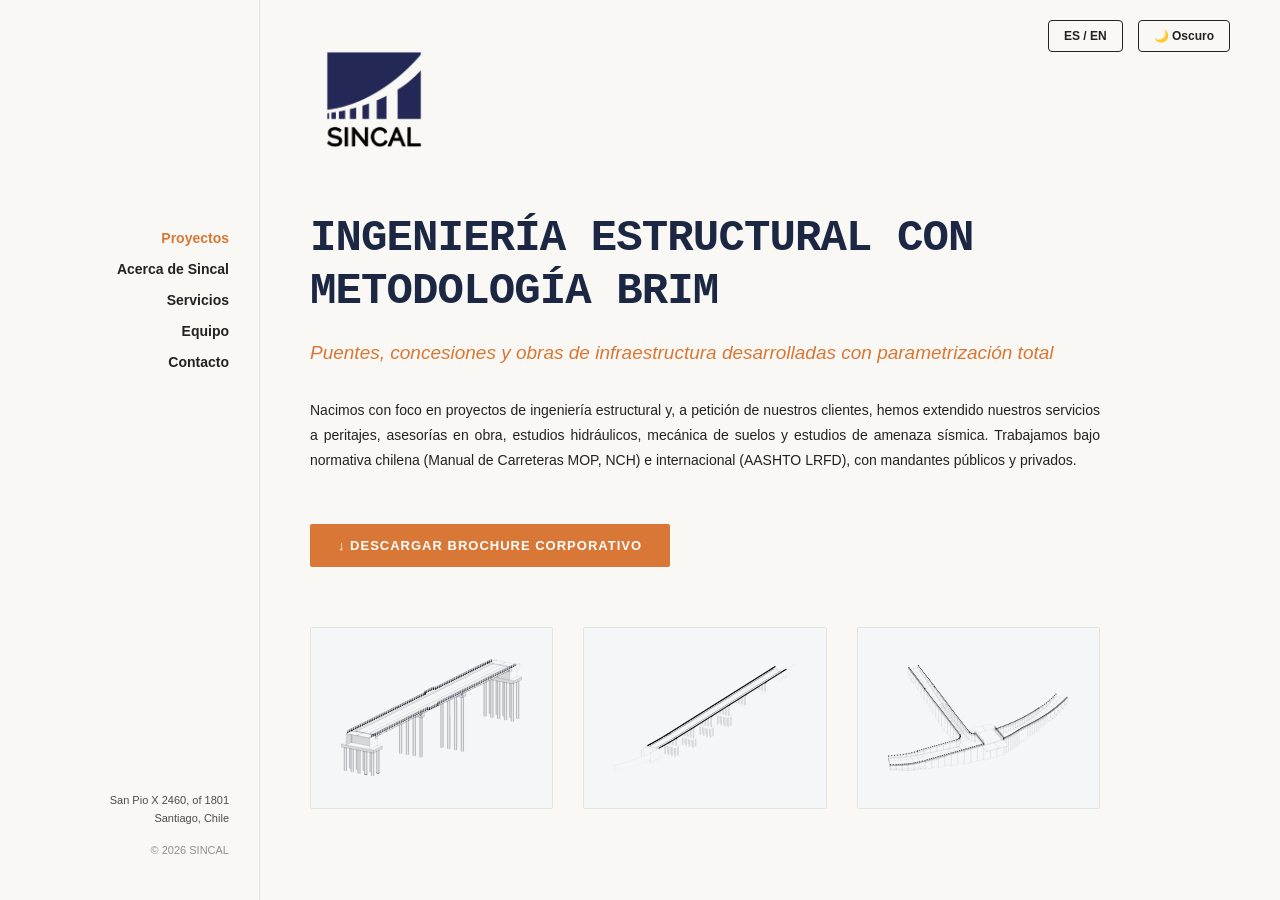
==== commit 66d133d0: "Amplía isométricas en móviles" ====
--- a/index.html
+++ b/index.html
@@ -42,6 +42,20 @@
         }
         .proyecto-card img:hover {
             opacity: 0.85;
+        }
+
+        /* En móvil los DXF/SVG incluyen márgenes de plano: acercamos la vista
+           sin cambiar los archivos técnicos ni recortar la tarjeta. */
+        @media (max-width: 650px) {
+            .proyecto-card img {
+                padding: 12px;
+                transform: scale(2.6);
+                transform-origin: center;
+            }
+
+            .proyecto-card:hover img {
+                transform: scale(2.6);
+            }
         }
 
         /* 2. Estilos del Modal (Lightbox) */
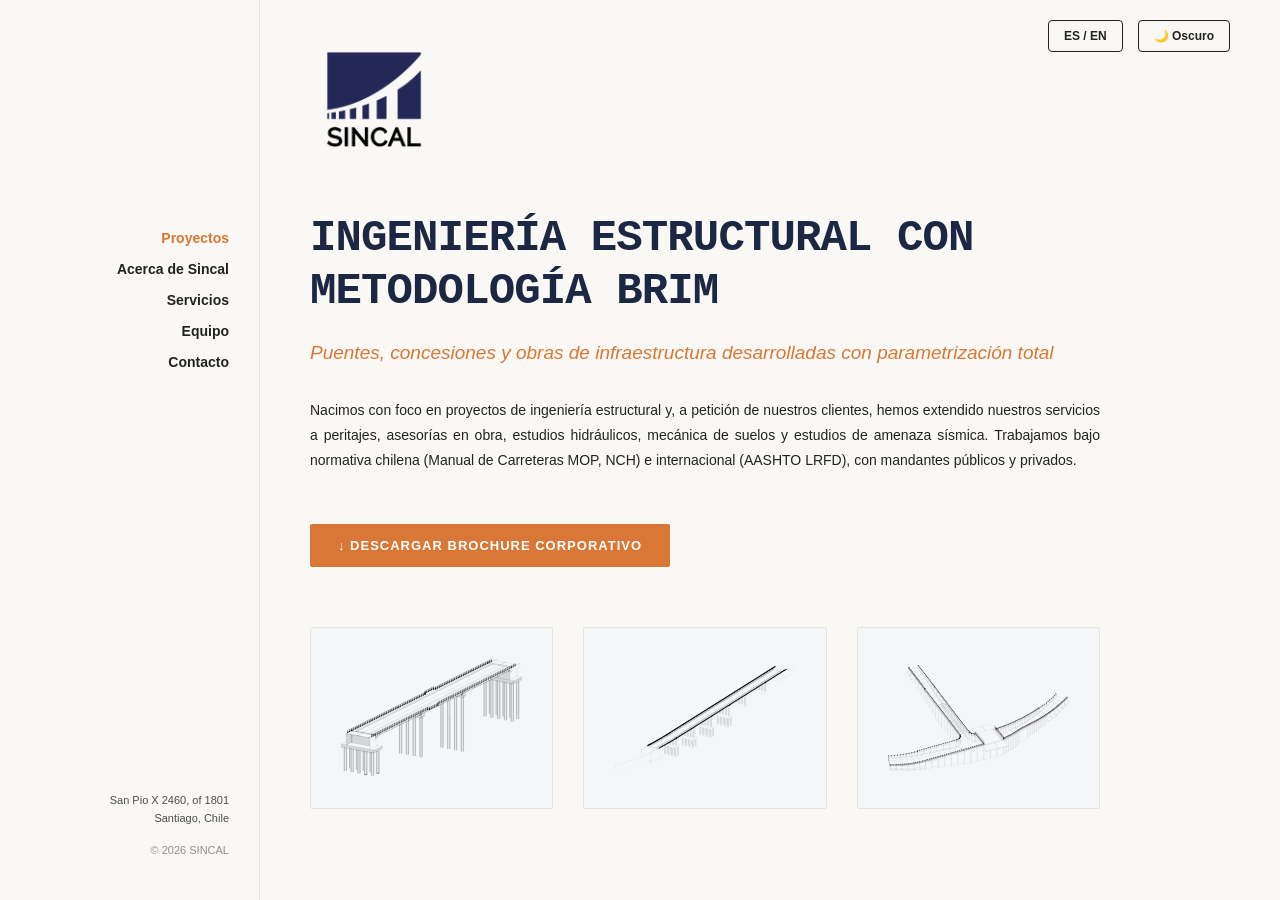
==== commit cb4b0d6d: "Compacta menú móvil" ====
--- a/index.html
+++ b/index.html
@@ -4,7 +4,7 @@
     <meta charset="UTF-8">
     <meta name="viewport" content="width=device-width, initial-scale=1.0">
     <title>SINCAL – Ingeniería</title>
-    <link rel="stylesheet" href="styles.css?v=20260826-3">
+    <link rel="stylesheet" href="styles.css?v=20260826-4">
     <link rel="icon" type="image/png" href="Sincal.png">
 
     <style>
--- a/styles.css
+++ b/styles.css
@@ -869,26 +869,41 @@
     /* 1. El menú lateral pasa a la parte superior */
     .sidebar {
         width: 100%;
-        height: auto;
-        position: relative; 
-        padding: 80px 20px 20px 20px;
-        border-right: none;
-        border-bottom: 1px solid var(--color-borde);
+        height: 0;
+        min-height: 0;
+        position: relative;
+        padding: 0;
+        border: 0;
+        display: block;
+        overflow: visible;
+    }
+
+    .hamburger-btn {
+        display: block;
+        position: fixed;
+        top: 15px;
+        left: 15px;
+        z-index: 300;
+        width: auto;
+        margin: 0;
+        padding: 9px 13px;
+        background-color: var(--color-superficie);
+    }
+
+    .sidebar nav ul {
+        display: none;
         flex-direction: column;
-        align-items: center;
-    }
-
-    .hamburger-btn {
-        display: block; /* Aparece el botón en móviles */
-    }
-
-    .sidebar nav ul {
-        display: none; /* Menú oculto por defecto */
-        flex-direction: column;
-        width: 100%;
-        text-align: center;
-        gap: 20px;
-        padding-top: 10px;
+        position: fixed;
+        top: 62px;
+        left: 15px;
+        z-index: 290;
+        width: min(280px, calc(100vw - 30px));
+        text-align: left;
+        gap: 16px;
+        padding: 18px;
+        background-color: var(--color-superficie);
+        border: 1px solid var(--color-borde);
+        box-shadow: 0 12px 30px rgba(0, 0, 0, 0.16);
     }
 
     .sidebar nav ul.abierto {
@@ -904,7 +919,7 @@
     .contenido-principal {
         margin-left: 0;
         width: 100%;
-        padding: 40px 24px 56px;
+        padding: 92px 24px 56px;
     }
 
     /* 3. El logo se centra */
@@ -942,11 +957,25 @@
     }
 
     .sidebar {
-        padding: 72px 16px 16px;
+        height: 0;
+        padding: 0;
+    }
+
+    .hamburger-btn {
+        top: 12px;
+        left: 12px;
+        padding: 8px 11px;
+        font-size: 12px;
+    }
+
+    .sidebar nav ul {
+        top: 56px;
+        left: 12px;
+        width: min(280px, calc(100vw - 24px));
     }
 
     .contenido-principal {
-        padding: 30px 20px 48px;
+        padding: 84px 20px 48px;
     }
 
     .logo-container {
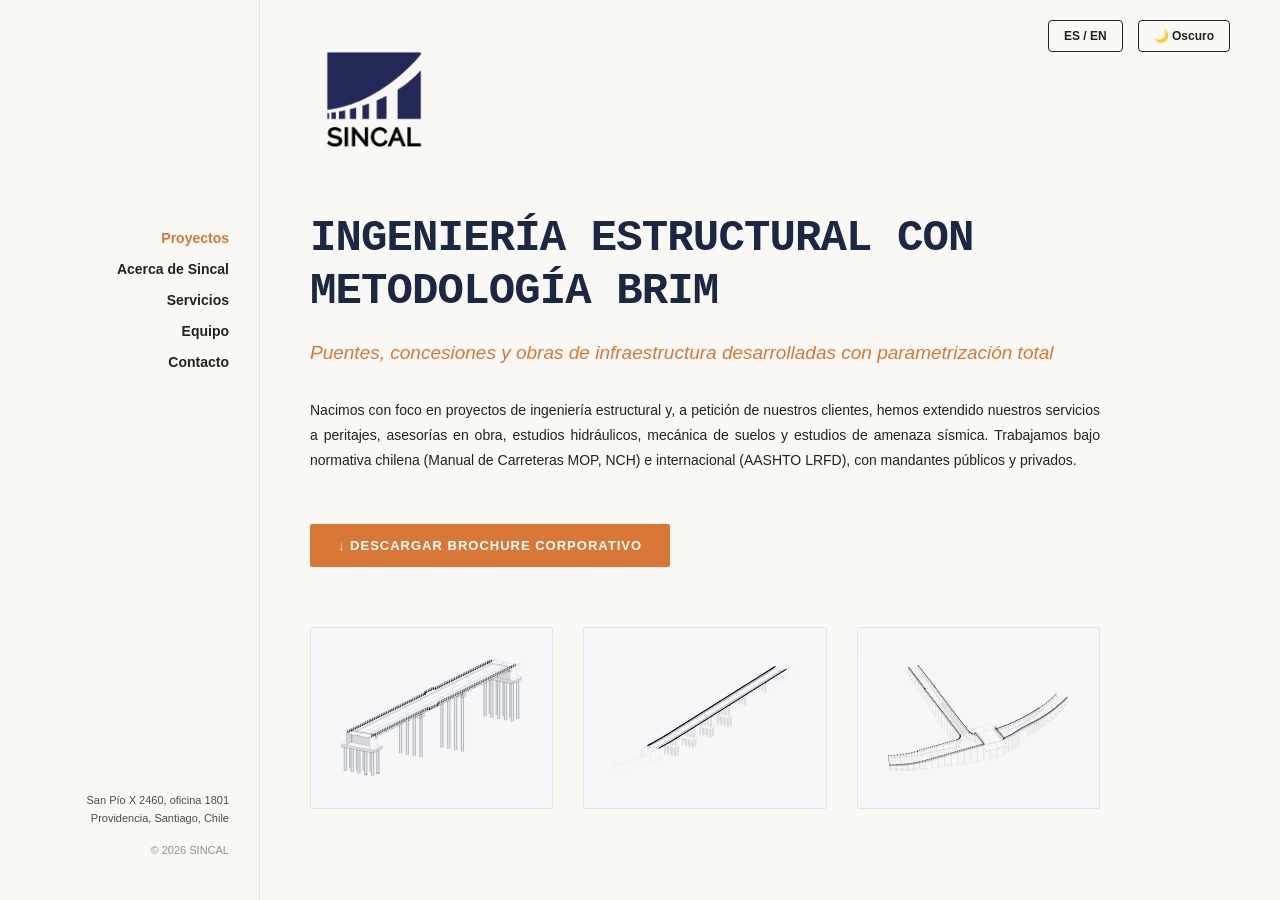
==== commit df68a247: "Actualiza dirección de contacto" ====
--- a/index.html
+++ b/index.html
@@ -249,27 +249,46 @@
             color: var(--color-acento);
         }
 
-        @media (max-width: 650px) {
+        /* Visor táctil: la isométrica ocupa la parte superior y la ficha queda
+           debajo. El corte cubre también móviles que reportan un viewport ancho. */
+        @media (max-width: 1000px) {
             .modal-contenido-svg {
                 width: 100%;
                 height: 100dvh;
-                padding: 16px;
+                box-sizing: border-box;
+                padding: 64px 16px 16px;
                 border-radius: 0;
+                flex-direction: column;
+                align-items: stretch;
             }
 
             #contenedor-svg-inyeccion {
-                align-items: flex-start;
-                padding-top: 40px;
+                flex: 0 0 56%;
+                height: 56%;
+                align-items: center;
+                padding: 0;
             }
 
             #contenedor-svg-inyeccion svg,
             #contenedor-svg-inyeccion img {
-                height: 55%;
+                width: 100%;
+                height: 100%;
+                object-fit: contain;
+                transform: translate(0, 0) scale(0.95) !important;
             }
 
             .specs-panel {
-                height: 42%;
-                padding: 18px 16px;
+                position: relative;
+                inset: auto;
+                flex: 1 1 44%;
+                width: 100%;
+                height: auto;
+                min-height: 0;
+                box-sizing: border-box;
+                padding: 18px 16px 12px;
+                border-radius: 0;
+                border-top: 2px solid var(--color-acento);
+                background: var(--color-superficie);
             }
 
             .specs-content h3 {
@@ -278,7 +297,7 @@
             }
 
             .nav-arrow {
-                top: 36%;
+                top: 32%;
                 font-size: 34px;
                 padding: 8px;
             }
@@ -315,7 +334,7 @@
         </div>
         
         <div class="sidebar-bottom">
-            <p data-es="San Pio X 2460, of 1801<br>Santiago, Chile" data-en="2460 San Pio X, Suite 1801<br>Santiago, Chile">San Pio X 2460, of 1801<br>Santiago, Chile</p>
+            <p data-es="San Pío X 2460, oficina 1801<br>Providencia, Santiago, Chile" data-en="2460 San Pío X, Suite 1801<br>Providencia, Santiago, Chile">San Pío X 2460, oficina 1801<br>Providencia, Santiago, Chile</p>
             <p class="copyright">&copy; 2026 SINCAL</p>
         </div>
     </aside>
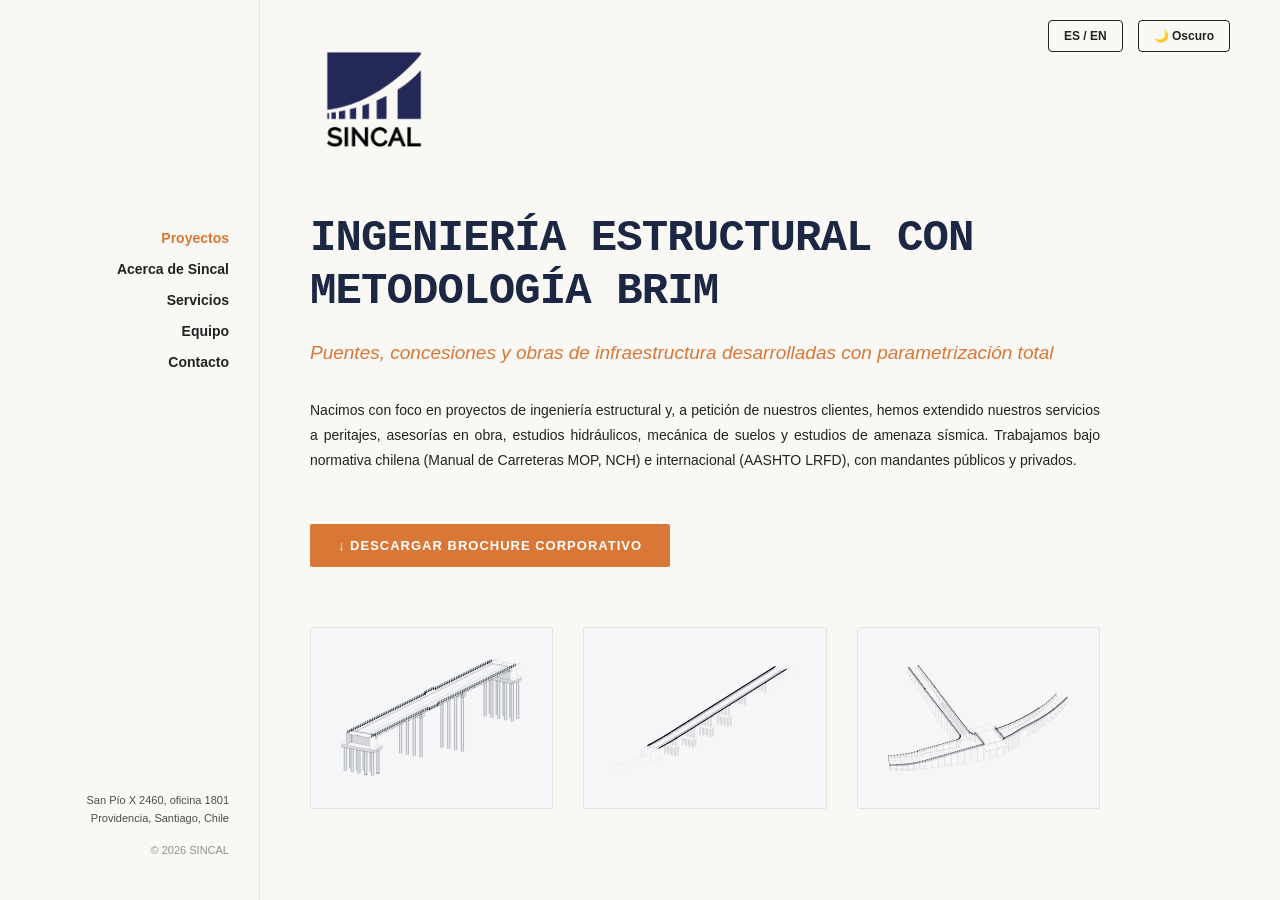
==== commit ee9ea7c8: "Activa diseño móvil en navegadores táctiles" ====
--- a/index.html
+++ b/index.html
@@ -4,7 +4,7 @@
     <meta charset="UTF-8">
     <meta name="viewport" content="width=device-width, initial-scale=1.0">
     <title>SINCAL – Ingeniería</title>
-    <link rel="stylesheet" href="styles.css?v=20260826-4">
+    <link rel="stylesheet" href="styles.css?v=20260828-5">
     <link rel="icon" type="image/png" href="Sincal.png">
 
     <style>
@@ -46,7 +46,7 @@
 
         /* En móvil los DXF/SVG incluyen márgenes de plano: acercamos la vista
            sin cambiar los archivos técnicos ni recortar la tarjeta. */
-        @media (max-width: 650px) {
+        @media (max-width: 650px), (pointer: coarse) {
             .proyecto-card img {
                 padding: 12px;
                 transform: scale(2.6);
@@ -251,7 +251,7 @@
 
         /* Visor táctil: la isométrica ocupa la parte superior y la ficha queda
            debajo. El corte cubre también móviles que reportan un viewport ancho. */
-        @media (max-width: 1000px) {
+        @media (max-width: 1000px), (pointer: coarse) {
             .modal-contenido-svg {
                 width: 100%;
                 height: 100dvh;
--- a/styles.css
+++ b/styles.css
@@ -861,7 +861,7 @@
 /* --- RESPONSIVIDAD PARA MÓVILES Y TABLETS --- */
 /* ======================================================= */
 
-@media (max-width: 1000px) {
+@media (max-width: 1000px), (pointer: coarse) {
     body {
         display: block;
     }
@@ -944,7 +944,7 @@
     }
 }
 
-@media (max-width: 650px) {
+@media (max-width: 650px), (pointer: coarse) {
     .top-controls {
         top: 12px;
         right: 12px;
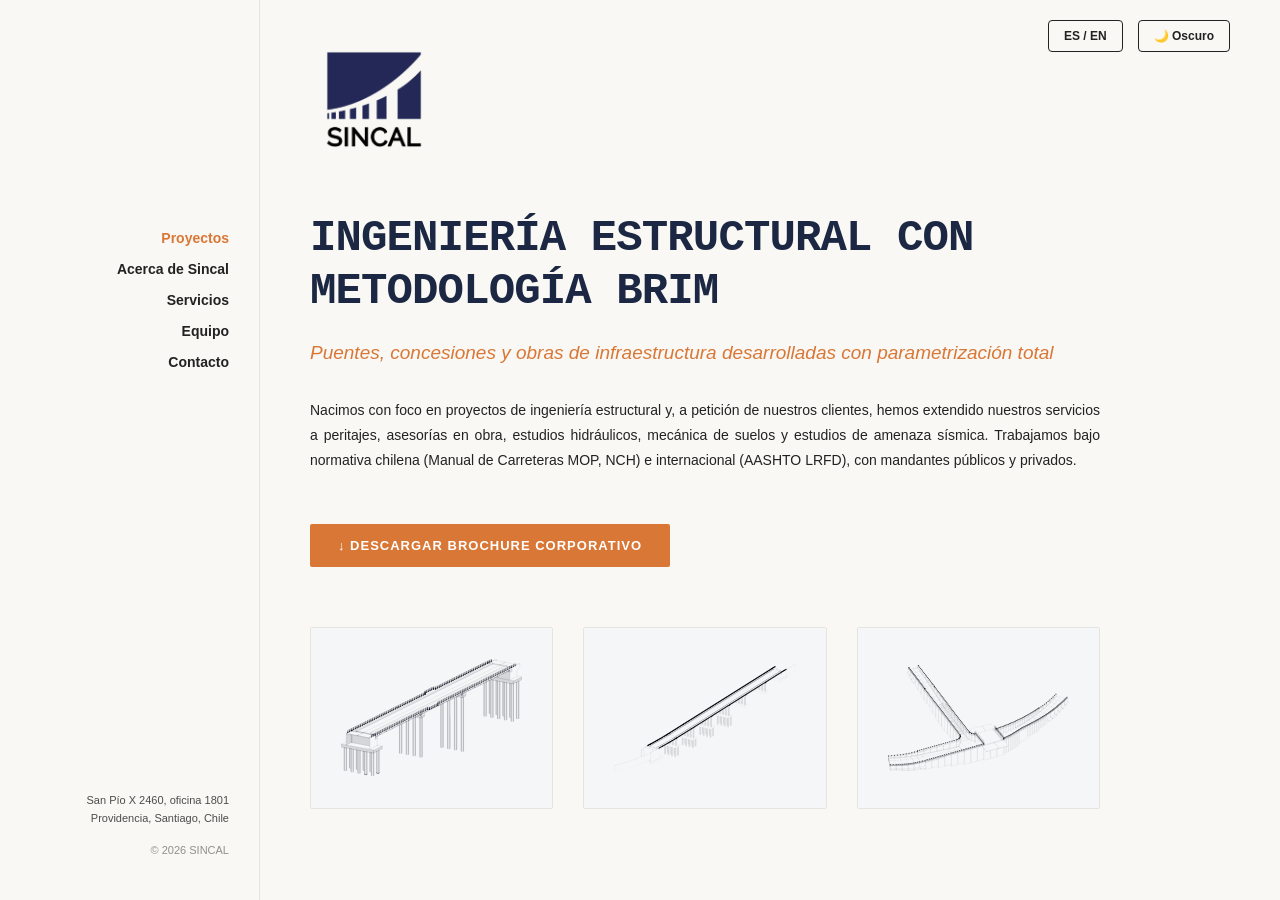
==== commit 46f17dab: "Restringe acceso interno y prepara portal de trabajadores" ====
--- a/index.html
+++ b/index.html
@@ -4,7 +4,7 @@
     <meta charset="UTF-8">
     <meta name="viewport" content="width=device-width, initial-scale=1.0">
     <title>SINCAL – Ingeniería</title>
-    <link rel="stylesheet" href="styles.css?v=20260828-5">
+    <link rel="stylesheet" href="styles.css?v=20260828-7">
     <link rel="icon" type="image/png" href="Sincal.png">
 
     <style>
--- a/styles.css
+++ b/styles.css
@@ -149,6 +149,334 @@
     text-shadow: 0 0 8px rgba(217, 119, 54, 0.4); 
 }
 
+.sidebar nav ul.worker-submenu {
+    display: block;
+    margin-top: 9px;
+    padding-right: 12px;
+    border-right: 1px solid var(--color-borde);
+    text-align: right;
+}
+
+.sidebar nav ul.worker-submenu li {
+    line-height: 1.25;
+}
+
+.sidebar nav a.acceso-trabajadores {
+    display: inline-flex;
+    justify-content: flex-end;
+    align-items: center;
+    gap: 6px;
+    padding: 2px 0;
+    color: var(--color-acento);
+    font-size: 11px;
+    font-weight: 500;
+}
+
+.sidebar nav a.acceso-trabajadores::before {
+    content: "↳";
+    font-size: 12px;
+}
+
+.sidebar nav a.acceso-trabajadores:hover {
+    color: var(--color-acento);
+}
+
+/* --- ACCESO INTERNO SINCAL CADENCE --- */
+.employee-portal {
+    max-width: 1120px;
+    padding-bottom: 70px;
+}
+
+.employee-portal__eyebrow {
+    margin-bottom: 14px;
+    color: var(--color-acento);
+    font-family: var(--font-titulos);
+    font-size: 12px;
+    letter-spacing: 0.12em;
+    text-transform: uppercase;
+}
+
+.employee-portal h1 {
+    max-width: 760px;
+    margin-bottom: 20px;
+    color: var(--color-principal);
+    font-family: var(--font-titulos);
+    font-size: clamp(34px, 5vw, 68px);
+    line-height: 1.02;
+}
+
+.employee-portal__intro {
+    max-width: 690px;
+    color: var(--color-texto);
+    font-size: 17px;
+    line-height: 1.7;
+    opacity: 0.82;
+}
+
+.employee-login {
+    display: grid;
+    grid-template-columns: minmax(0, 1fr) minmax(340px, 440px);
+    margin-top: 46px;
+    border: 1px solid var(--color-borde);
+}
+
+.employee-login__context,
+.employee-login__form-wrap {
+    padding: 38px;
+}
+
+.employee-login__context {
+    display: flex;
+    min-height: 410px;
+    flex-direction: column;
+    justify-content: space-between;
+    border-right: 1px solid var(--color-borde);
+}
+
+.employee-login__context h2 {
+    max-width: 560px;
+    margin: 16px 0;
+    font-family: var(--font-titulos);
+    font-size: clamp(25px, 3vw, 40px);
+    line-height: 1.15;
+}
+
+.employee-login__context p {
+    max-width: 570px;
+    line-height: 1.7;
+    opacity: 0.76;
+}
+
+.employee-login__context ul {
+    display: grid;
+    gap: 12px;
+    margin-top: 30px;
+    list-style: none;
+}
+
+.employee-login__context li {
+    padding-top: 12px;
+    border-top: 1px solid var(--color-borde);
+    font-size: 12px;
+    line-height: 1.5;
+}
+
+.employee-login__form-wrap {
+    display: flex;
+    flex-direction: column;
+    justify-content: center;
+    background: color-mix(in srgb, var(--color-principal) 5%, transparent);
+}
+
+.employee-login__form-wrap h2 {
+    margin-bottom: 8px;
+    font-family: var(--font-titulos);
+    font-size: 26px;
+}
+
+.employee-login__form-wrap > p {
+    margin-bottom: 28px;
+    font-size: 13px;
+    line-height: 1.55;
+    opacity: 0.7;
+}
+
+.employee-login__form {
+    display: grid;
+    gap: 18px;
+}
+
+.employee-login__field {
+    display: grid;
+    gap: 8px;
+}
+
+.employee-login__field label {
+    color: var(--color-principal);
+    font-family: var(--font-titulos);
+    font-size: 11px;
+    font-weight: 700;
+    letter-spacing: 0.08em;
+    text-transform: uppercase;
+}
+
+.employee-login__field input {
+    width: 100%;
+    min-height: 48px;
+    padding: 12px 14px;
+    border: 1px solid var(--color-borde);
+    border-radius: 0;
+    outline: none;
+    background: var(--color-superficie);
+    color: var(--color-texto);
+    font: inherit;
+}
+
+.employee-login__field input:focus {
+    border-color: var(--color-acento);
+    box-shadow: 0 0 0 2px color-mix(in srgb, var(--color-acento) 18%, transparent);
+}
+
+.employee-login__submit {
+    min-height: 49px;
+    margin-top: 4px;
+    border: 1px solid var(--color-principal);
+    background: var(--color-principal);
+    color: white;
+    cursor: pointer;
+    font-family: var(--font-titulos);
+    font-size: 13px;
+    font-weight: 700;
+    letter-spacing: 0.05em;
+    text-transform: uppercase;
+}
+
+.employee-login__submit:hover,
+.employee-login__submit:focus-visible {
+    border-color: var(--color-acento);
+    background: var(--color-acento);
+}
+
+.employee-login__submit:disabled {
+    cursor: wait;
+    opacity: 0.6;
+}
+
+.employee-login__status {
+    min-height: 20px;
+    margin-top: 2px;
+    color: #b13d2f;
+    font-size: 12px;
+    line-height: 1.5;
+}
+
+.employee-login__status.is-success {
+    color: #287a52;
+}
+
+.employee-login__privacy {
+    margin-top: 20px;
+    font-size: 11px;
+    line-height: 1.55;
+    opacity: 0.58;
+}
+
+.employee-login__support {
+    margin-top: 18px;
+    padding-top: 16px;
+    border-top: 1px solid var(--color-borde);
+    color: var(--color-acento);
+    font-size: 12px;
+    line-height: 1.55;
+}
+
+.employee-portal__access {
+    display: grid;
+    grid-template-columns: minmax(0, 1.35fr) minmax(280px, 0.65fr);
+    gap: 0;
+    margin-top: 46px;
+    border: 1px solid var(--color-borde);
+}
+
+.employee-portal__cta,
+.employee-portal__security {
+    min-height: 260px;
+    padding: 34px;
+}
+
+.employee-portal__cta {
+    display: flex;
+    flex-direction: column;
+    align-items: flex-start;
+    justify-content: space-between;
+    border-right: 1px solid var(--color-borde);
+}
+
+.employee-portal__cta span,
+.employee-portal__security span,
+.employee-role span {
+    color: var(--color-acento);
+    font-family: var(--font-titulos);
+    font-size: 11px;
+    letter-spacing: 0.1em;
+    text-transform: uppercase;
+}
+
+.employee-portal__cta h2 {
+    max-width: 540px;
+    margin: 12px 0;
+    font-family: var(--font-titulos);
+    font-size: clamp(25px, 3vw, 40px);
+    line-height: 1.15;
+}
+
+.employee-portal__cta p,
+.employee-portal__security p,
+.employee-role p {
+    line-height: 1.65;
+    opacity: 0.76;
+}
+
+.employee-portal__button {
+    display: inline-flex;
+    align-items: center;
+    gap: 14px;
+    margin-top: 28px;
+    padding: 14px 18px;
+    border: 1px solid var(--color-principal);
+    background: var(--color-principal);
+    color: white;
+    font-family: var(--font-titulos);
+    font-weight: 700;
+    letter-spacing: 0.04em;
+    text-decoration: none;
+}
+
+.employee-portal__button:hover {
+    border-color: var(--color-acento);
+    background: var(--color-acento);
+    color: white;
+    text-shadow: none;
+}
+
+.employee-portal__security {
+    display: grid;
+    align-content: center;
+    gap: 14px;
+    background: color-mix(in srgb, var(--color-principal) 5%, transparent);
+}
+
+.employee-portal__roles {
+    display: grid;
+    grid-template-columns: repeat(3, minmax(0, 1fr));
+    margin-top: 24px;
+    border: 1px solid var(--color-borde);
+}
+
+.employee-role {
+    min-height: 190px;
+    padding: 26px;
+    border-right: 1px solid var(--color-borde);
+}
+
+.employee-role:last-child {
+    border-right: 0;
+}
+
+.employee-role h3 {
+    margin: 18px 0 9px;
+    font-family: var(--font-titulos);
+    font-size: 20px;
+}
+
+.employee-portal__footnote {
+    margin-top: 20px;
+    color: var(--color-texto);
+    font-size: 12px;
+    line-height: 1.6;
+    opacity: 0.62;
+}
+
 /* --- CONTENIDO PRINCIPAL --- */
 .contenido-principal {
     margin-left: 260px; 
@@ -860,6 +1188,23 @@
 /* ======================================================= */
 /* --- RESPONSIVIDAD PARA MÓVILES Y TABLETS --- */
 /* ======================================================= */
+
+@media (max-width: 1350px) {
+    .employee-login {
+        grid-template-columns: 1fr;
+    }
+
+    .employee-login__form-wrap {
+        order: -1;
+        min-height: 360px;
+        border-bottom: 1px solid var(--color-borde);
+    }
+
+    .employee-login__context {
+        min-height: auto;
+        border-right: 0;
+    }
+}
 
 @media (max-width: 1000px), (pointer: coarse) {
     body {
@@ -911,6 +1256,22 @@
         animation: fadeElegante 0.3s ease-in-out;
     }
 
+    .sidebar nav ul.worker-submenu {
+        display: block;
+        position: static;
+        width: auto;
+        margin: 8px 0 0 12px;
+        padding: 0 0 0 12px;
+        border: 0;
+        border-left: 1px solid var(--color-borde);
+        box-shadow: none;
+        text-align: left;
+    }
+
+    .sidebar nav a.acceso-trabajadores {
+        justify-content: flex-start;
+    }
+
     .sidebar-bottom {
         display: none;
     }
@@ -937,6 +1298,28 @@
         grid-template-columns: 1fr;
     }
 
+    .employee-portal__access,
+    .employee-portal__roles,
+    .employee-login {
+        grid-template-columns: 1fr;
+    }
+
+    .employee-login__context {
+        min-height: auto;
+        border-right: 0;
+        border-bottom: 1px solid var(--color-borde);
+    }
+
+    .employee-portal__cta,
+    .employee-role {
+        border-right: 0;
+        border-bottom: 1px solid var(--color-borde);
+    }
+
+    .employee-role:last-child {
+        border-bottom: 0;
+    }
+
     /* 5. Los botones de idioma y tema se ajustan */
     .top-controls {
         top: 15px;
@@ -976,6 +1359,15 @@
 
     .contenido-principal {
         padding: 84px 20px 48px;
+    }
+
+    .employee-portal__cta,
+    .employee-portal__security,
+    .employee-role,
+    .employee-login__context,
+    .employee-login__form-wrap {
+        min-height: auto;
+        padding: 24px;
     }
 
     .logo-container {
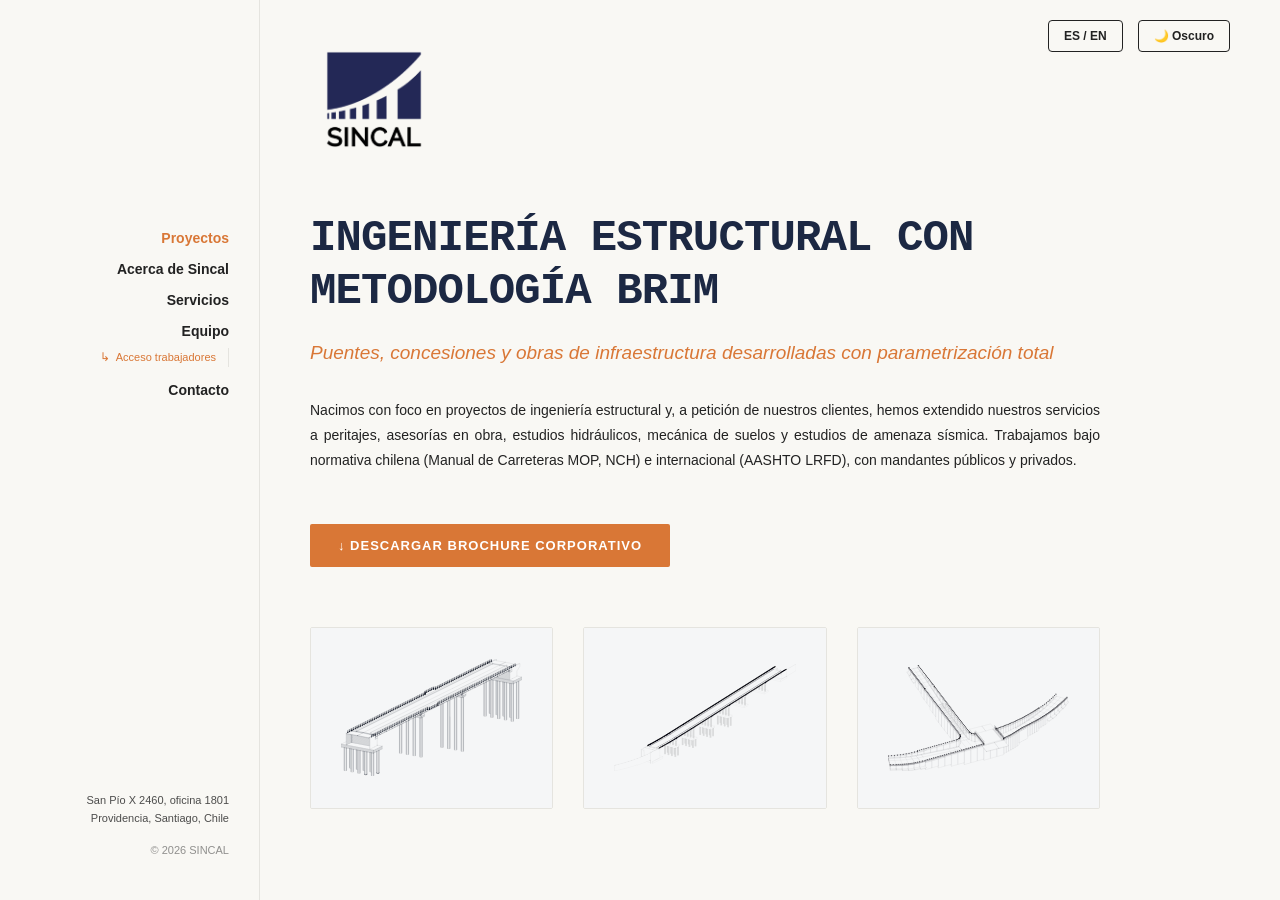
==== commit 479384b3: "Habilita acceso provisional a Cadence" ====
--- a/index.html
+++ b/index.html
@@ -327,7 +327,12 @@
                     <li><a href="index.html" class="activo" data-es="Proyectos" data-en="Projects">Proyectos</a></li>
                     <li><a href="acerca.html" data-es="Acerca de Sincal" data-en="About Sincal">Acerca de Sincal</a></li>
                     <li><a href="servicios.html" data-es="Servicios" data-en="Services">Servicios</a></li>
-                    <li><a href="equipo.html" data-es="Equipo" data-en="Team">Equipo</a></li>
+                    <li class="menu-equipo">
+                        <a href="equipo.html" data-es="Equipo" data-en="Team">Equipo</a>
+                        <ul class="worker-submenu">
+                            <li><a class="acceso-trabajadores" href="/trabajadores" data-es="Acceso trabajadores" data-en="Employee access">Acceso trabajadores</a></li>
+                        </ul>
+                    </li>
                     <li><a href="contacto.html" data-es="Contacto" data-en="Contact">Contacto</a></li>
                 </ul>
             </nav>
